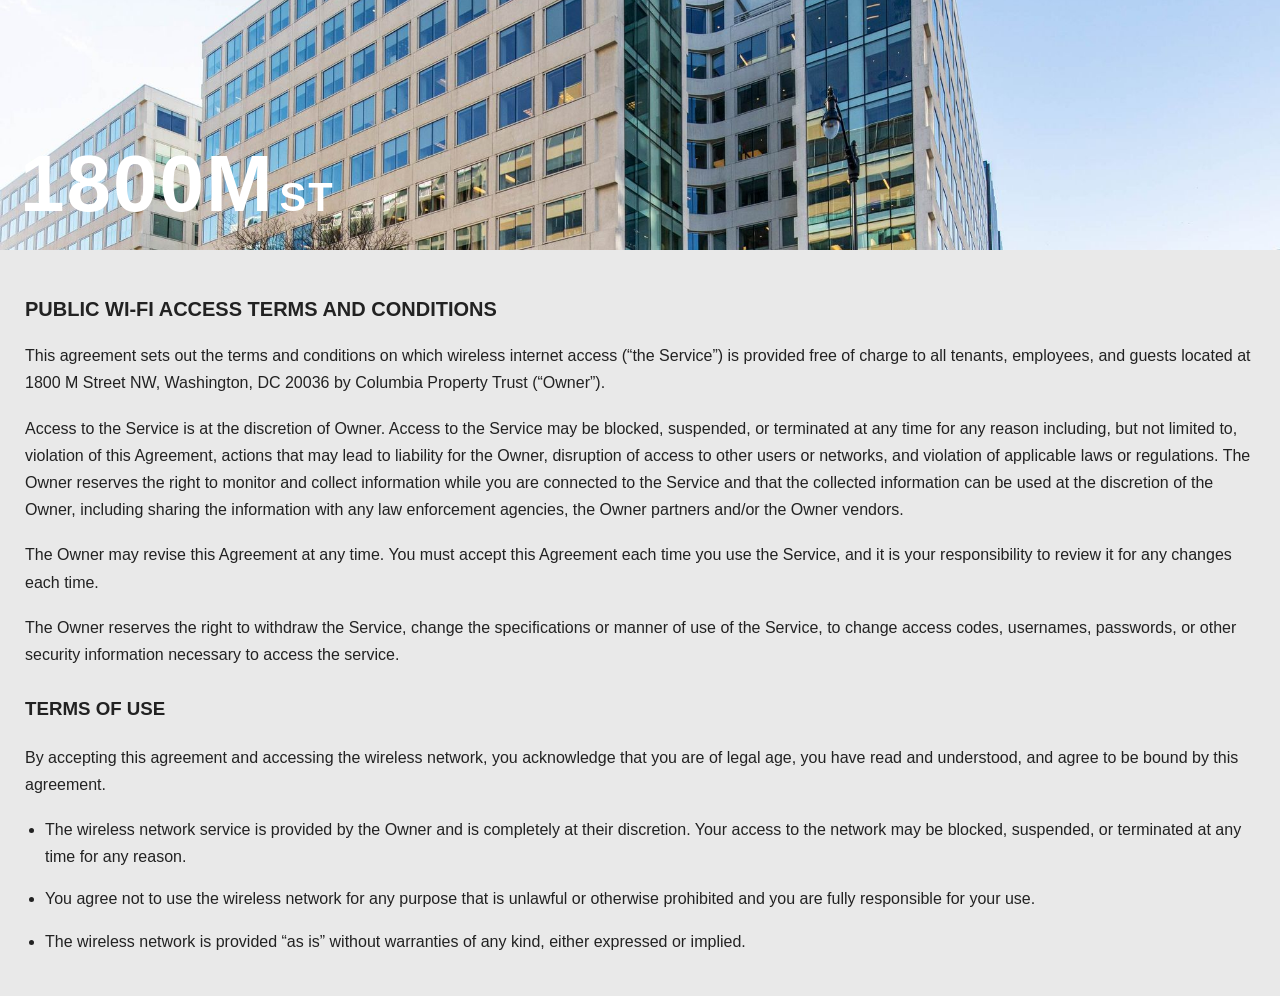
==== terms.html @ 48292cab "terms.html" ====
<!DOCTYPE html>
<html lang="en">
<head>
  <meta charset="UTF-8">
  <meta name="viewport" content="width=device-width, initial-scale=1.0">
  <title>Terms and Conditions</title>
  <link rel="stylesheet" href="terms.css">
</head>
<body>

  <div class="top-image">
    <img src="background.jpg" alt="1800M">
    <div class="title">1800M<span>ST</span></div>
  </div>

  <div class="content">

    <h2>PUBLIC WI-FI ACCESS TERMS AND CONDITIONS</h2>

    <p>
      This agreement sets out the terms and conditions on which wireless internet access (“the Service”) is provided free of charge to all tenants, employees, and guests located at 1800 M Street NW, Washington, DC 20036 by Columbia Property Trust (“Owner”).
    </p>

    <p>
      Access to the Service is at the discretion of Owner. Access to the Service may be blocked, suspended, or terminated at any time for any reason including, but not limited to, violation of this Agreement, actions that may lead to liability for the Owner, disruption of access to other users or networks, and violation of applicable laws or regulations. The Owner reserves the right to monitor and collect information while you are connected to the Service and that the collected information can be used at the discretion of the Owner, including sharing the information with any law enforcement agencies, the Owner partners and/or the Owner vendors.
    </p>

    <p>
      The Owner may revise this Agreement at any time. You must accept this Agreement each time you use the Service, and it is your responsibility to review it for any changes each time.
    </p>

    <p>
      The Owner reserves the right to withdraw the Service, change the specifications or manner of use of the Service, to change access codes, usernames, passwords, or other security information necessary to access the service.
    </p>

    <h3>TERMS OF USE</h3>

    <p>
      By accepting this agreement and accessing the wireless network, you acknowledge that you are of legal age, you have read and understood, and agree to be bound by this agreement.
    </p>

    <ul>
      <li>
        The wireless network service is provided by the Owner and is completely at their discretion. Your access to the network may be blocked, suspended, or terminated at any time for any reason.
      </li>

      <li>
        You agree not to use the wireless network for any purpose that is unlawful or otherwise prohibited and you are fully responsible for your use.
      </li>

      <li>
        The wireless network is provided “as is” without warranties of any kind, either expressed or implied.
      </li>
    </ul>

  </div>

</body>
</html>
---- terms.css ----
body {
  margin: 0;
  font-family: Arial, sans-serif;
}

/* IMAGE TOP */
.top-image {
  position: relative;
  width: 100%;
  height: 250px;
  overflow: hidden;
}

.top-image img {
  width: 100%;
  height: 100%;
  object-fit: cover;
}

/* BIG TEXT */
.title {
  position: absolute;
  bottom: 20px;
  left: 20px;
  font-size: 80px;
  font-weight: bold;
  color: white;
  letter-spacing: 2px;
}

.title span {
  font-size: 40px;
  margin-left: 5px;
}

/* CONTENT SECTION */
.content {
  background: #e9e9e9;
  padding: 25px;
  line-height: 1.7;
  color: #222;
}

h2 {
  font-size: 20px;
  font-weight: bold;
}

h3 {
  margin-top: 25px;
}

p {
  margin-bottom: 18px;
}

ul {
  padding-left: 20px;
}

li {
  margin-bottom: 15px;
}
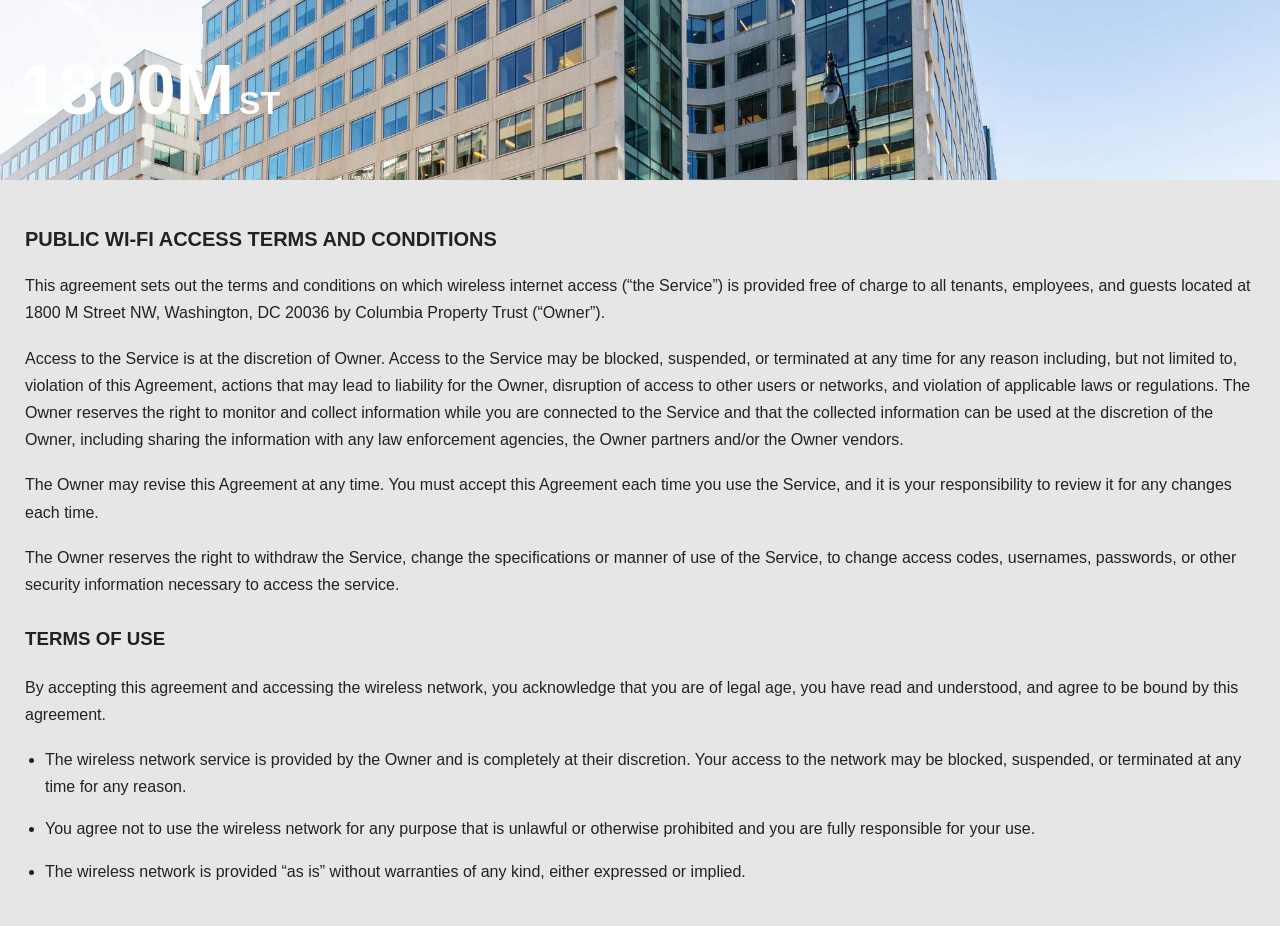
==== commit 74bc95ed: "terms.html" ====
--- a/terms.html
+++ b/terms.html
@@ -7,53 +7,51 @@
   <link rel="stylesheet" href="terms.css">
 </head>
 <body>
+  <div class="page">
+    <div class="top-image">
+      <img src="background.jpg" alt="1800M">
+      <div class="title">1800M<span>ST</span></div>
+    </div>
 
-  <div class="top-image">
-    <img src="background.jpg" alt="1800M">
-    <div class="title">1800M<span>ST</span></div>
+    <div class="content">
+      <h2>PUBLIC WI-FI ACCESS TERMS AND CONDITIONS</h2>
+
+      <p>
+        This agreement sets out the terms and conditions on which wireless internet access (“the Service”) is provided free of charge to all tenants, employees, and guests located at 1800 M Street NW, Washington, DC 20036 by Columbia Property Trust (“Owner”).
+      </p>
+
+      <p>
+        Access to the Service is at the discretion of Owner. Access to the Service may be blocked, suspended, or terminated at any time for any reason including, but not limited to, violation of this Agreement, actions that may lead to liability for the Owner, disruption of access to other users or networks, and violation of applicable laws or regulations. The Owner reserves the right to monitor and collect information while you are connected to the Service and that the collected information can be used at the discretion of the Owner, including sharing the information with any law enforcement agencies, the Owner partners and/or the Owner vendors.
+      </p>
+
+      <p>
+        The Owner may revise this Agreement at any time. You must accept this Agreement each time you use the Service, and it is your responsibility to review it for any changes each time.
+      </p>
+
+      <p>
+        The Owner reserves the right to withdraw the Service, change the specifications or manner of use of the Service, to change access codes, usernames, passwords, or other security information necessary to access the service.
+      </p>
+
+      <h3>TERMS OF USE</h3>
+
+      <p>
+        By accepting this agreement and accessing the wireless network, you acknowledge that you are of legal age, you have read and understood, and agree to be bound by this agreement.
+      </p>
+
+      <ul>
+        <li>
+          The wireless network service is provided by the Owner and is completely at their discretion. Your access to the network may be blocked, suspended, or terminated at any time for any reason.
+        </li>
+
+        <li>
+          You agree not to use the wireless network for any purpose that is unlawful or otherwise prohibited and you are fully responsible for your use.
+        </li>
+
+        <li>
+          The wireless network is provided “as is” without warranties of any kind, either expressed or implied.
+        </li>
+      </ul>
+    </div>
   </div>
-
-  <div class="content">
-
-    <h2>PUBLIC WI-FI ACCESS TERMS AND CONDITIONS</h2>
-
-    <p>
-      This agreement sets out the terms and conditions on which wireless internet access (“the Service”) is provided free of charge to all tenants, employees, and guests located at 1800 M Street NW, Washington, DC 20036 by Columbia Property Trust (“Owner”).
-    </p>
-
-    <p>
-      Access to the Service is at the discretion of Owner. Access to the Service may be blocked, suspended, or terminated at any time for any reason including, but not limited to, violation of this Agreement, actions that may lead to liability for the Owner, disruption of access to other users or networks, and violation of applicable laws or regulations. The Owner reserves the right to monitor and collect information while you are connected to the Service and that the collected information can be used at the discretion of the Owner, including sharing the information with any law enforcement agencies, the Owner partners and/or the Owner vendors.
-    </p>
-
-    <p>
-      The Owner may revise this Agreement at any time. You must accept this Agreement each time you use the Service, and it is your responsibility to review it for any changes each time.
-    </p>
-
-    <p>
-      The Owner reserves the right to withdraw the Service, change the specifications or manner of use of the Service, to change access codes, usernames, passwords, or other security information necessary to access the service.
-    </p>
-
-    <h3>TERMS OF USE</h3>
-
-    <p>
-      By accepting this agreement and accessing the wireless network, you acknowledge that you are of legal age, you have read and understood, and agree to be bound by this agreement.
-    </p>
-
-    <ul>
-      <li>
-        The wireless network service is provided by the Owner and is completely at their discretion. Your access to the network may be blocked, suspended, or terminated at any time for any reason.
-      </li>
-
-      <li>
-        You agree not to use the wireless network for any purpose that is unlawful or otherwise prohibited and you are fully responsible for your use.
-      </li>
-
-      <li>
-        The wireless network is provided “as is” without warranties of any kind, either expressed or implied.
-      </li>
-    </ul>
-
-  </div>
-
 </body>
 </html>
--- a/terms.css
+++ b/terms.css
@@ -3,11 +3,11 @@
   font-family: Arial, sans-serif;
 }
 
-/* IMAGE TOP */
+/* TOP IMAGE */
 .top-image {
   position: relative;
   width: 100%;
-  height: 250px;
+  height: 180px;
   overflow: hidden;
 }
 
@@ -17,25 +17,25 @@
   object-fit: cover;
 }
 
-/* BIG TEXT */
+/* TEXT ON IMAGE */
 .title {
   position: absolute;
-  bottom: 20px;
+  top: 50%;
   left: 20px;
-  font-size: 80px;
-  font-weight: bold;
+  transform: translateY(-50%);
+  font-size: 70px;
+  font-weight: 900;
   color: white;
-  letter-spacing: 2px;
 }
 
 .title span {
-  font-size: 40px;
+  font-size: 32px;
   margin-left: 5px;
 }
 
-/* CONTENT SECTION */
+/* CONTENT */
 .content {
-  background: #e9e9e9;
+  background: #e6e6e6;
   padding: 25px;
   line-height: 1.7;
   color: #222;
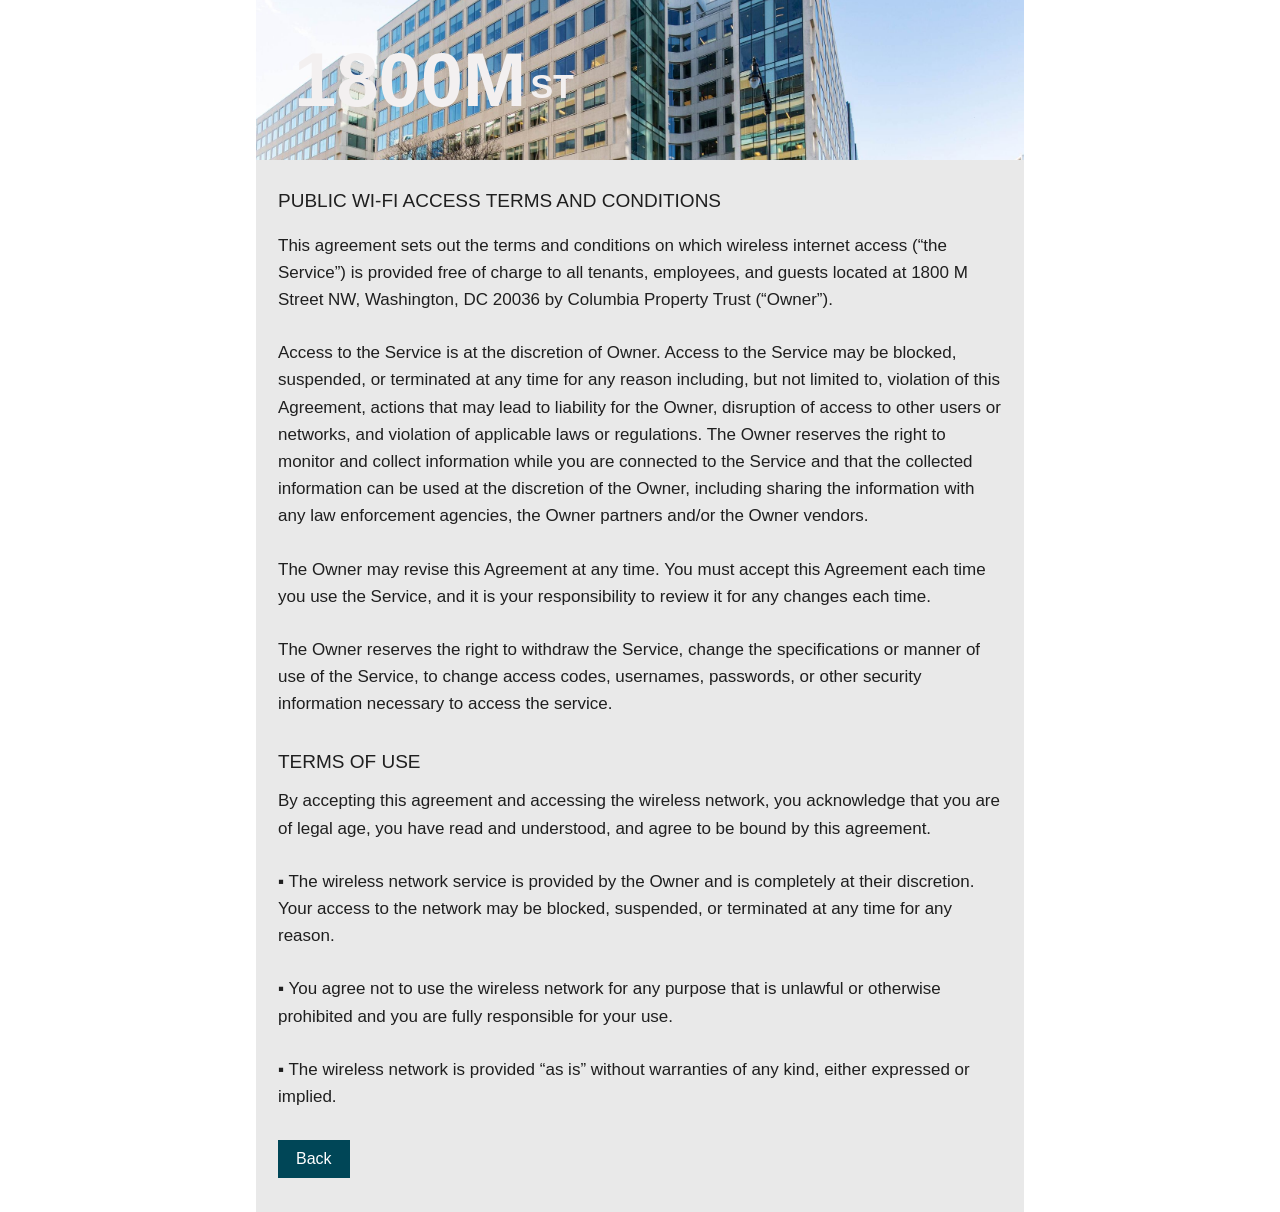
==== commit 830da52a: "terms.html" ====
--- a/terms.html
+++ b/terms.html
@@ -51,6 +51,8 @@
           The wireless network is provided “as is” without warranties of any kind, either expressed or implied.
         </li>
       </ul>
+
+      <a href="index.html" class="back-btn">Back</a>
     </div>
   </div>
 </body>
--- a/terms.css
+++ b/terms.css
@@ -1,13 +1,20 @@
 body {
   margin: 0;
   font-family: Arial, sans-serif;
+  background: #ffffff;
 }
 
-/* TOP IMAGE */
+.page {
+  width: 100%;
+  max-width: 768px;
+  margin: 0 auto;
+  background: #e9e9e9;
+}
+
 .top-image {
   position: relative;
   width: 100%;
-  height: 180px;
+  height: 160px;
   overflow: hidden;
 }
 
@@ -17,47 +24,100 @@
   object-fit: cover;
 }
 
-/* TEXT ON IMAGE */
 .title {
   position: absolute;
   top: 50%;
-  left: 20px;
+  left: 38px;
   transform: translateY(-50%);
-  font-size: 70px;
+  font-size: 76px;
   font-weight: 900;
-  color: white;
+  color: #f3f0f0;
+  line-height: 1;
 }
 
 .title span {
-  font-size: 32px;
-  margin-left: 5px;
+  font-size: 34px;
+  margin-left: 4px;
+  vertical-align: middle;
 }
 
-/* CONTENT */
 .content {
-  background: #e6e6e6;
-  padding: 25px;
-  line-height: 1.7;
-  color: #222;
+  background: #e9e9e9;
+  padding: 28px 22px 34px;
+  color: #1f1f1f;
 }
 
 h2 {
-  font-size: 20px;
-  font-weight: bold;
+  margin: 0 0 18px;
+  font-size: 19px;
+  font-weight: 500;
+  line-height: 1.35;
 }
 
 h3 {
-  margin-top: 25px;
+  margin: 34px 0 14px;
+  font-size: 19px;
+  font-weight: 500;
 }
 
 p {
-  margin-bottom: 18px;
+  margin: 0 0 26px;
+  font-size: 17px;
+  line-height: 1.6;
 }
 
 ul {
-  padding-left: 20px;
+  margin: 0 0 30px;
+  padding-left: 0;
+  list-style: none;
 }
 
 li {
-  margin-bottom: 15px;
+  margin: 0 0 26px;
+  font-size: 17px;
+  line-height: 1.6;
 }
+
+li::before {
+  content: "▪ ";
+}
+
+.back-btn {
+  display: inline-block;
+  padding: 10px 18px;
+  background: #004657;
+  color: #ffffff;
+  text-decoration: none;
+  font-size: 16px;
+}
+
+@media (max-width: 768px) {
+  .page {
+    max-width: 100%;
+  }
+
+  .top-image {
+    height: 165px;
+  }
+
+  .title {
+    left: 34px;
+    font-size: 72px;
+  }
+
+  .title span {
+    font-size: 32px;
+  }
+
+  .content {
+    padding: 24px 20px 30px;
+  }
+
+  h2, h3 {
+    font-size: 18px;
+  }
+
+  p, li {
+    font-size: 16px;
+  }
+}
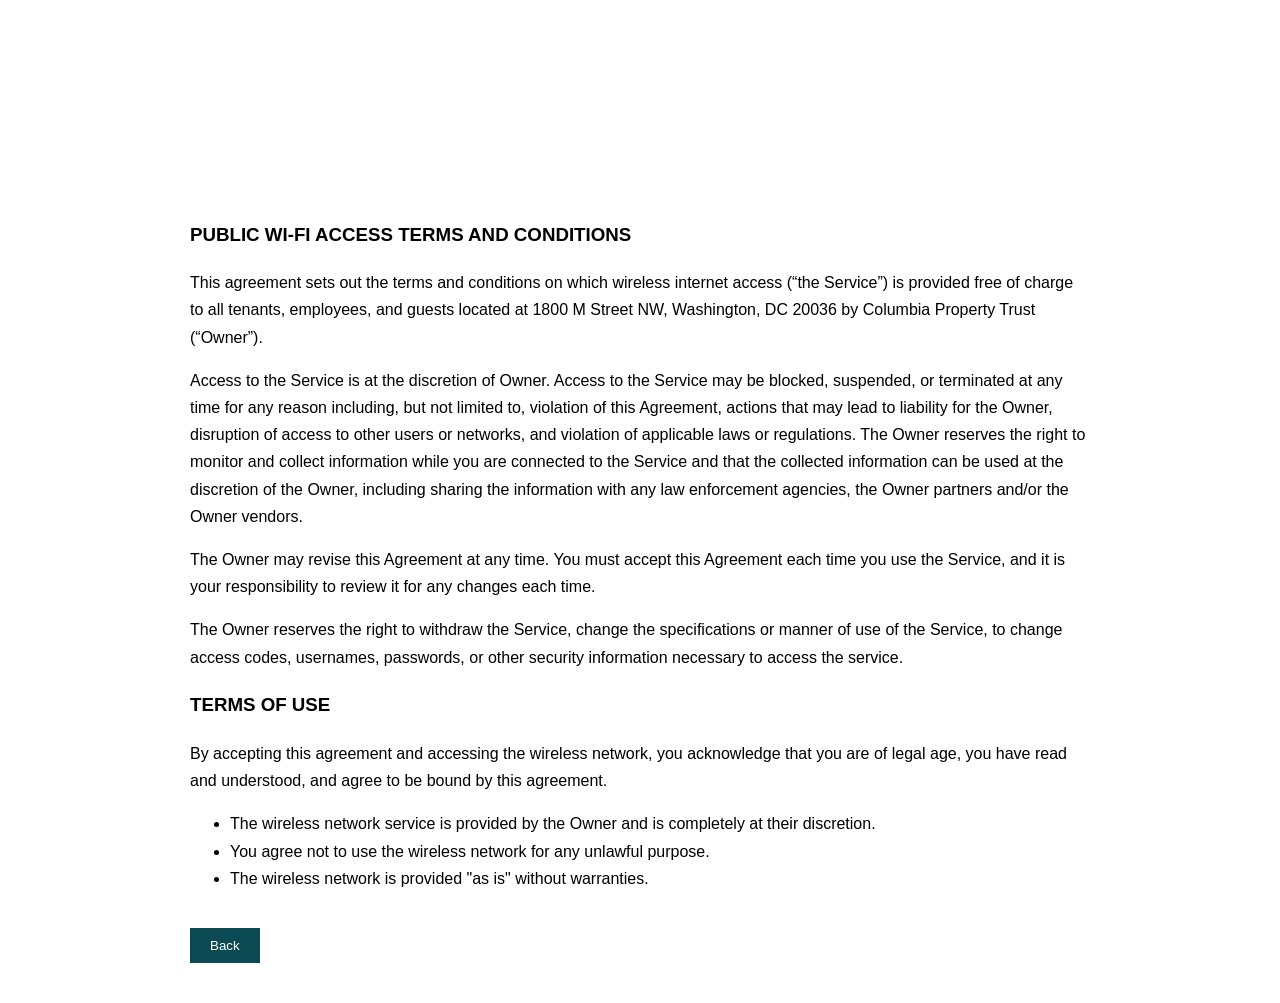
==== commit f586a695: "terms.html" ====
--- a/terms.html
+++ b/terms.html
@@ -1,59 +1,84 @@
 <!DOCTYPE html>
 <html lang="en">
 <head>
-  <meta charset="UTF-8">
-  <meta name="viewport" content="width=device-width, initial-scale=1.0">
-  <title>Terms and Conditions</title>
-  <link rel="stylesheet" href="terms.css">
+<meta charset="UTF-8">
+<meta name="viewport" content="width=device-width, initial-scale=1.0">
+<title>Terms</title>
+
+<style>
+body {
+    margin: 0;
+    font-family: Arial, sans-serif;
+    background: white;
+}
+
+.header {
+    background: url('bg.jpg') center/cover no-repeat;
+    height: 160px;
+    display: flex;
+    align-items: center;
+    justify-content: center;
+}
+
+.header h1 {
+    color: white;
+    font-size: 60px;
+}
+
+.header span {
+    font-size: 20px;
+}
+
+.content {
+    padding: 40px;
+    max-width: 900px;
+    margin: auto;
+    line-height: 1.7;
+    font-size: 16px;
+}
+
+button {
+    margin-top: 20px;
+    padding: 10px 20px;
+    background: #0b4a52;
+    color: white;
+    border: none;
+}
+</style>
+
 </head>
+
 <body>
-  <div class="page">
-    <div class="top-image">
-      <img src="background.jpg" alt="1800M">
-      <div class="title">1800M<span>ST</span></div>
-    </div>
 
-    <div class="content">
-      <h2>PUBLIC WI-FI ACCESS TERMS AND CONDITIONS</h2>
+<div class="header">
+    <h1>1800M <span>ST</span></h1>
+</div>
 
-      <p>
-        This agreement sets out the terms and conditions on which wireless internet access (“the Service”) is provided free of charge to all tenants, employees, and guests located at 1800 M Street NW, Washington, DC 20036 by Columbia Property Trust (“Owner”).
-      </p>
+<div class="content">
 
-      <p>
-        Access to the Service is at the discretion of Owner. Access to the Service may be blocked, suspended, or terminated at any time for any reason including, but not limited to, violation of this Agreement, actions that may lead to liability for the Owner, disruption of access to other users or networks, and violation of applicable laws or regulations. The Owner reserves the right to monitor and collect information while you are connected to the Service and that the collected information can be used at the discretion of the Owner, including sharing the information with any law enforcement agencies, the Owner partners and/or the Owner vendors.
-      </p>
+<h3>PUBLIC WI-FI ACCESS TERMS AND CONDITIONS</h3>
 
-      <p>
-        The Owner may revise this Agreement at any time. You must accept this Agreement each time you use the Service, and it is your responsibility to review it for any changes each time.
-      </p>
+<p>This agreement sets out the terms and conditions on which wireless internet access (“the Service”) is provided free of charge to all tenants, employees, and guests located at 1800 M Street NW, Washington, DC 20036 by Columbia Property Trust (“Owner”).</p>
 
-      <p>
-        The Owner reserves the right to withdraw the Service, change the specifications or manner of use of the Service, to change access codes, usernames, passwords, or other security information necessary to access the service.
-      </p>
+<p>Access to the Service is at the discretion of Owner. Access to the Service may be blocked, suspended, or terminated at any time for any reason including, but not limited to, violation of this Agreement, actions that may lead to liability for the Owner, disruption of access to other users or networks, and violation of applicable laws or regulations. The Owner reserves the right to monitor and collect information while you are connected to the Service and that the collected information can be used at the discretion of the Owner, including sharing the information with any law enforcement agencies, the Owner partners and/or the Owner vendors.</p>
 
-      <h3>TERMS OF USE</h3>
+<p>The Owner may revise this Agreement at any time. You must accept this Agreement each time you use the Service, and it is your responsibility to review it for any changes each time.</p>
 
-      <p>
-        By accepting this agreement and accessing the wireless network, you acknowledge that you are of legal age, you have read and understood, and agree to be bound by this agreement.
-      </p>
+<p>The Owner reserves the right to withdraw the Service, change the specifications or manner of use of the Service, to change access codes, usernames, passwords, or other security information necessary to access the service.</p>
 
-      <ul>
-        <li>
-          The wireless network service is provided by the Owner and is completely at their discretion. Your access to the network may be blocked, suspended, or terminated at any time for any reason.
-        </li>
+<h3>TERMS OF USE</h3>
 
-        <li>
-          You agree not to use the wireless network for any purpose that is unlawful or otherwise prohibited and you are fully responsible for your use.
-        </li>
+<p>By accepting this agreement and accessing the wireless network, you acknowledge that you are of legal age, you have read and understood, and agree to be bound by this agreement.</p>
 
-        <li>
-          The wireless network is provided “as is” without warranties of any kind, either expressed or implied.
-        </li>
-      </ul>
+<ul>
+<li>The wireless network service is provided by the Owner and is completely at their discretion.</li>
+<li>You agree not to use the wireless network for any unlawful purpose.</li>
+<li>The wireless network is provided "as is" without warranties.</li>
+</ul>
 
-      <a href="index.html" class="back-btn">Back</a>
-    </div>
-  </div>
+<button onclick="window.location.href='index.html'">Back</button>
+
+</div>
+
 </body>
 </html>
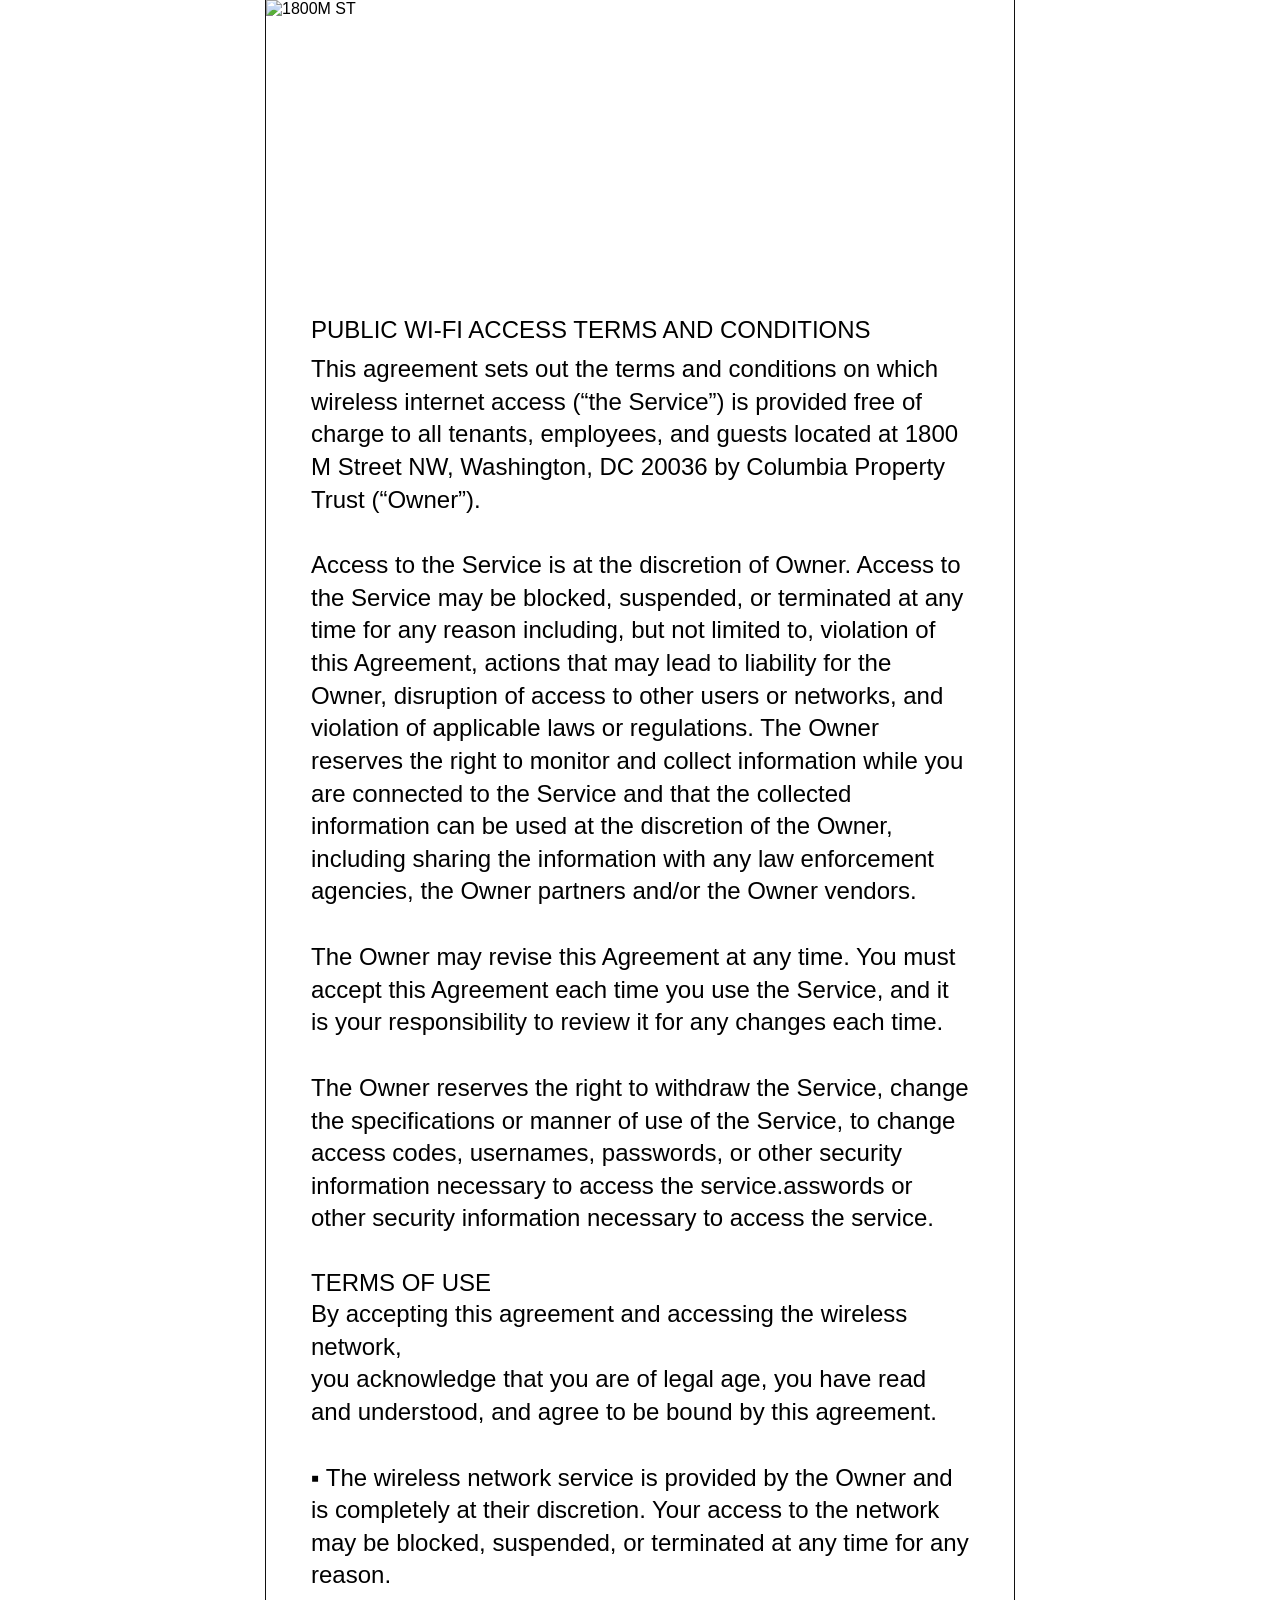
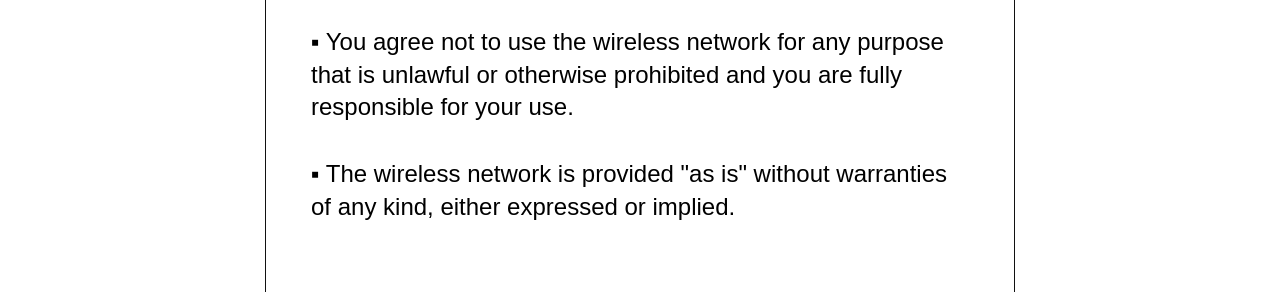
==== commit 25a2f02b: "Add files via upload" ====
--- a/terms.html
+++ b/terms.html
@@ -1,84 +1,118 @@
-<!DOCTYPE html>
+<!doctype html>
 <html lang="en">
 <head>
-<meta charset="UTF-8">
-<meta name="viewport" content="width=device-width, initial-scale=1.0">
-<title>Terms</title>
+  <meta charset="utf-8" />
+  <meta name="viewport" content="width=750, initial-scale=1.0" />
+  <title>1800M ST - Terms and Conditions</title>
+  <style>
+    html, body {
+      margin: 0;
+      padding: 0;
+      background: #ffffff;
+      font-family: Arial, Helvetica, sans-serif;
+      color: #000000;
+    }
 
-<style>
-body {
-    margin: 0;
-    font-family: Arial, sans-serif;
-    background: white;
-}
+    /* This keeps the page the same shape/width as your reference image. */
+    .page {
+      width: 750px;
+      min-height: 1875px;
+      margin: 0 auto;
+      background: #ffffff;
+      border-left: 1px solid #111;
+      border-right: 1px solid #111;
+      box-sizing: border-box;
+    }
 
-.header {
-    background: url('bg.jpg') center/cover no-repeat;
-    height: 160px;
-    display: flex;
-    align-items: center;
-    justify-content: center;
-}
+    .top-banner {
+      width: 750px;
+      height: 260px;
+      display: block;
+      object-fit: cover;
+    }
 
-.header h1 {
-    color: white;
-    font-size: 60px;
-}
+    .content {
+      padding: 55px 45px 35px 45px;
+      box-sizing: border-box;
+      font-size: 24px;
+      line-height: 1.36;
+      font-weight: 400;
+    }
 
-.header span {
-    font-size: 20px;
-}
+    h1, h2 {
+      margin: 0 0 8px 0;
+      padding: 0;
+      font-size: 24px;
+      line-height: 1.25;
+      font-weight: 400;
+    }
 
-.content {
-    padding: 40px;
-    max-width: 900px;
-    margin: auto;
-    line-height: 1.7;
-    font-size: 16px;
-}
+    p {
+      margin: 0 0 33px 0;
+    }
 
-button {
-    margin-top: 20px;
-    padding: 10px 20px;
-    background: #0b4a52;
-    color: white;
-    border: none;
-}
-</style>
+    .terms-title {
+      margin-top: 2px;
+      margin-bottom: 0;
+      font-size: 24px;
+      font-weight: 400;
+    }
 
+    .terms-intro {
+      margin-bottom: 33px;
+    }
+
+    .bullet {
+      margin: 0 0 34px 0;
+    }
+
+    .bullet::before {
+      content: "▪ ";
+    }
+
+    @media (max-width: 750px) {
+      .page {
+        width: 100vw;
+        min-height: 100vh;
+        border-left: none;
+        border-right: none;
+      }
+      .top-banner {
+        width: 100vw;
+        height: auto;
+      }
+      .content {
+        padding: 55px 45px 35px 45px;
+        font-size: 24px;
+        line-height: 1.36;
+      }
+    }
+  </style>
 </head>
+<body>
+  <main class="page">
+    <img class="top-banner" src="assets/1800m-header.png" alt="1800M ST" />
 
-<body>
+    <section class="content">
+      <h1>PUBLIC WI-FI ACCESS TERMS AND CONDITIONS</h1>
 
-<div class="header">
-    <h1>1800M <span>ST</span></h1>
-</div>
+      <p>This agreement sets out the terms and conditions on which wireless internet access (“the Service”) is provided free of charge to all tenants, employees, and guests located at 1800 M Street NW, Washington, DC 20036 by Columbia Property Trust (“Owner”).</p>
 
-<div class="content">
+      <p>Access to the Service is at the discretion of Owner. Access to the Service may be blocked, suspended, or terminated at any time for any reason including, but not limited to, violation of this Agreement, actions that may lead to liability for the Owner, disruption of access to other users or networks, and violation of applicable laws or regulations. The Owner reserves the right to monitor and collect information while you are connected to the Service and that the collected information can be used at the discretion of the Owner, including sharing the information with any law enforcement agencies, the Owner partners and/or the Owner vendors.</p>
 
-<h3>PUBLIC WI-FI ACCESS TERMS AND CONDITIONS</h3>
+      <p>The Owner may revise this Agreement at any time. You must accept this Agreement each time you use the Service, and it is your responsibility to review it for any changes each time.</p>
 
-<p>This agreement sets out the terms and conditions on which wireless internet access (“the Service”) is provided free of charge to all tenants, employees, and guests located at 1800 M Street NW, Washington, DC 20036 by Columbia Property Trust (“Owner”).</p>
+      <p>The Owner reserves the right to withdraw the Service, change the specifications or manner of use of the Service, to change access codes, usernames, passwords, or other security information necessary to access the service.asswords or other security information necessary to access the service.</p>
 
-<p>Access to the Service is at the discretion of Owner. Access to the Service may be blocked, suspended, or terminated at any time for any reason including, but not limited to, violation of this Agreement, actions that may lead to liability for the Owner, disruption of access to other users or networks, and violation of applicable laws or regulations. The Owner reserves the right to monitor and collect information while you are connected to the Service and that the collected information can be used at the discretion of the Owner, including sharing the information with any law enforcement agencies, the Owner partners and/or the Owner vendors.</p>
+      <h2 class="terms-title">TERMS OF USE</h2>
+      <p class="terms-intro">By accepting this agreement and accessing the wireless network,<br>you acknowledge that you are of legal age, you have read and understood, and agree to be bound by this agreement.</p>
 
-<p>The Owner may revise this Agreement at any time. You must accept this Agreement each time you use the Service, and it is your responsibility to review it for any changes each time.</p>
+      <p class="bullet">The wireless network service is provided by the Owner and is completely at their discretion. Your access to the network may be blocked, suspended, or terminated at any time for any reason.</p>
 
-<p>The Owner reserves the right to withdraw the Service, change the specifications or manner of use of the Service, to change access codes, usernames, passwords, or other security information necessary to access the service.</p>
+      <p class="bullet">You agree not to use the wireless network for any purpose that is unlawful or otherwise prohibited and you are fully responsible for your use.</p>
 
-<h3>TERMS OF USE</h3>
-
-<p>By accepting this agreement and accessing the wireless network, you acknowledge that you are of legal age, you have read and understood, and agree to be bound by this agreement.</p>
-
-<ul>
-<li>The wireless network service is provided by the Owner and is completely at their discretion.</li>
-<li>You agree not to use the wireless network for any unlawful purpose.</li>
-<li>The wireless network is provided "as is" without warranties.</li>
-</ul>
-
-<button onclick="window.location.href='index.html'">Back</button>
-
-</div>
-
+      <p class="bullet">The wireless network is provided "as is" without warranties of any kind, either expressed or implied.</p>
+    </section>
+  </main>
 </body>
 </html>
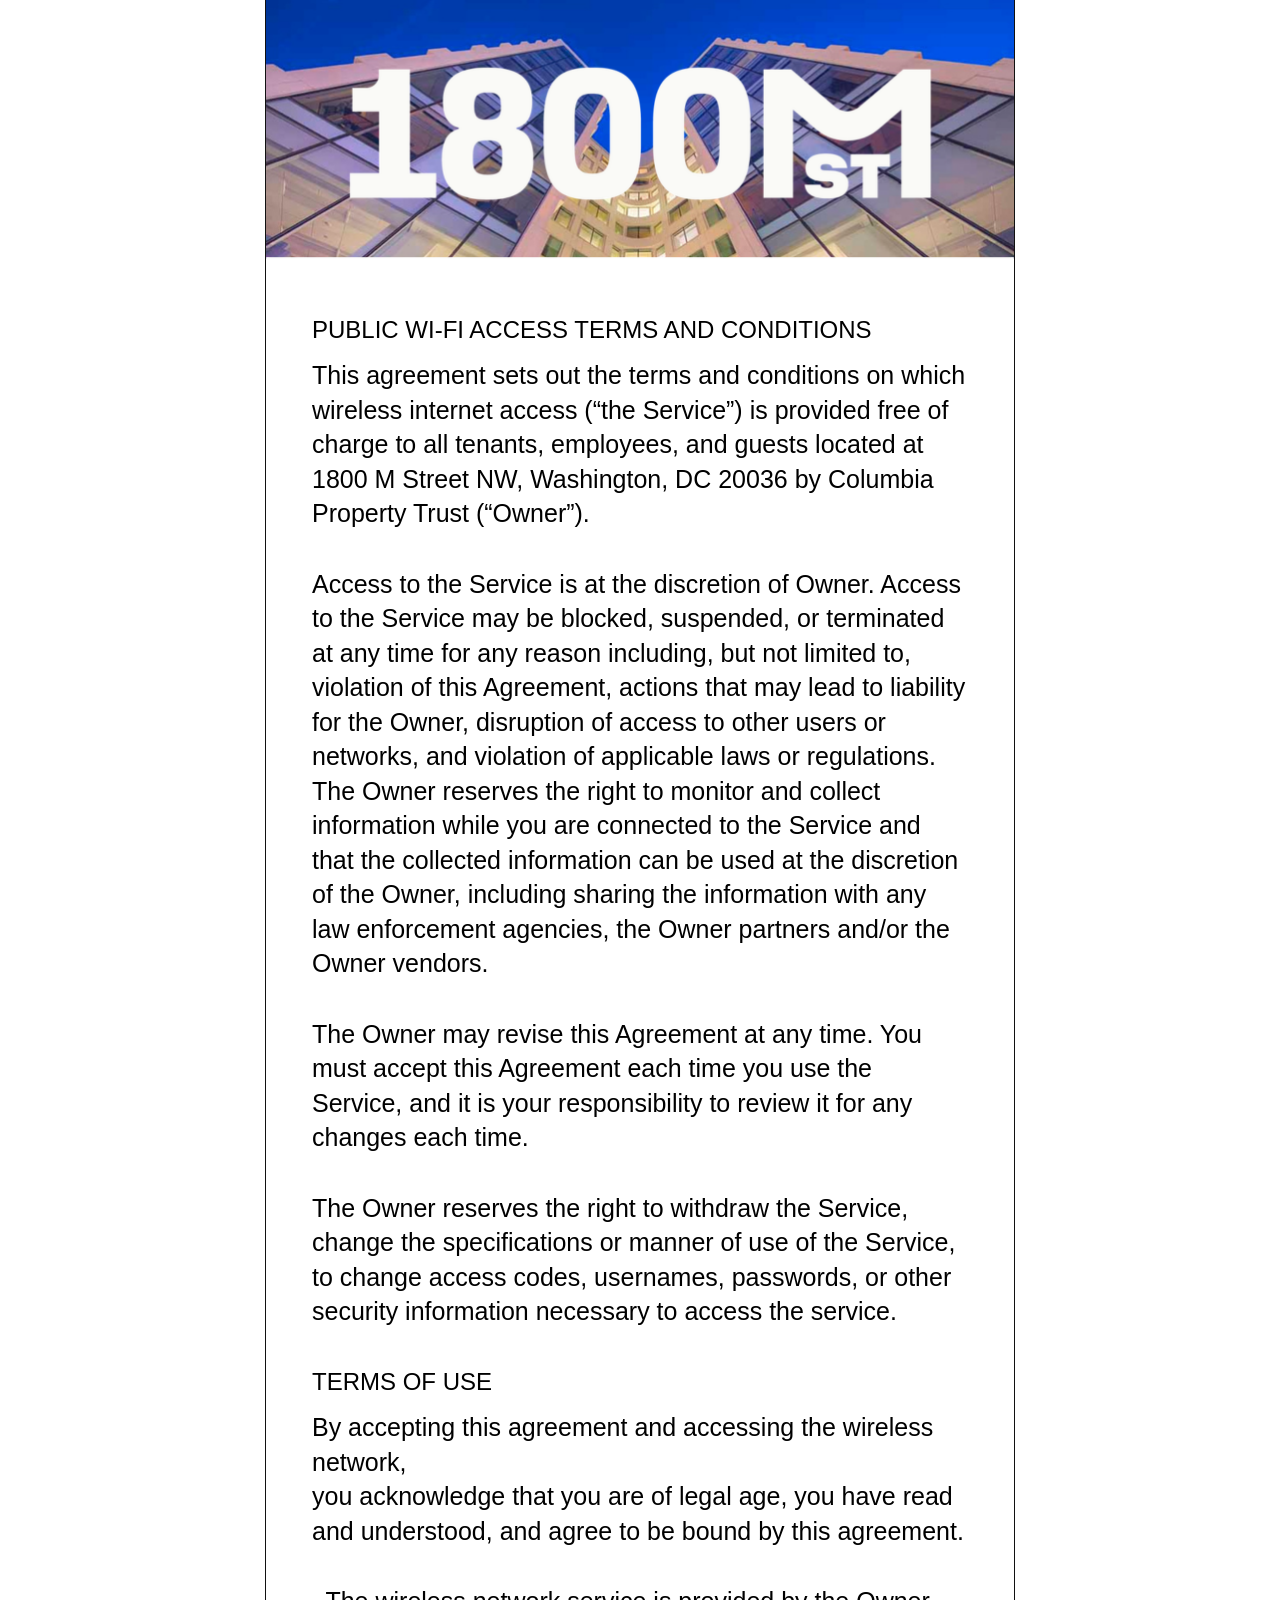
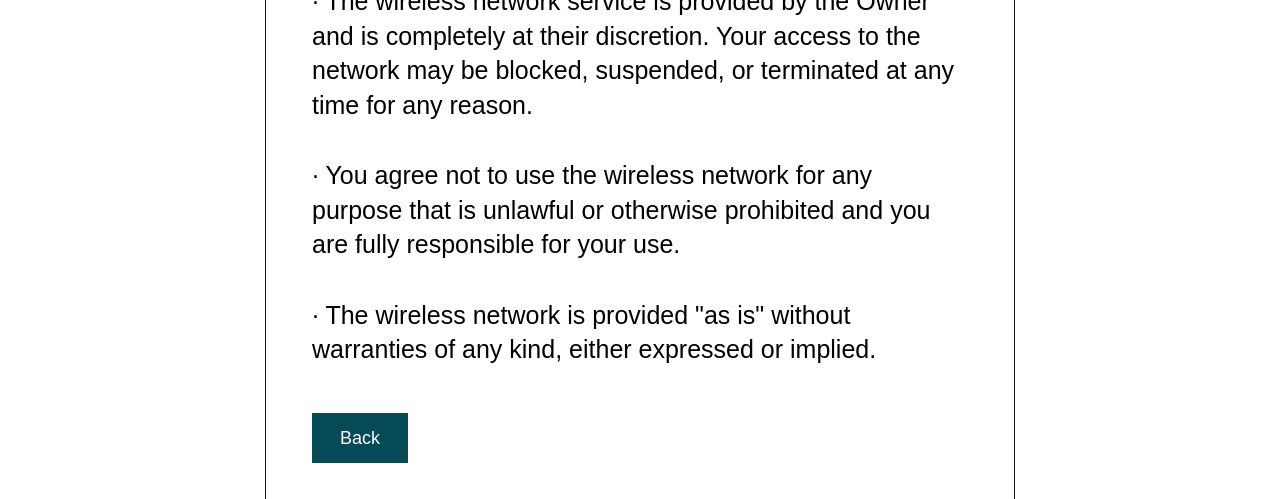
==== commit c8824bf4: "Add files via upload" ====
--- a/terms.html
+++ b/terms.html
@@ -1,117 +1,45 @@
-<!doctype html>
+<!DOCTYPE html>
 <html lang="en">
 <head>
-  <meta charset="utf-8" />
-  <meta name="viewport" content="width=750, initial-scale=1.0" />
-  <title>1800M ST - Terms and Conditions</title>
+  <meta charset="UTF-8" />
+  <meta name="viewport" content="width=device-width, initial-scale=1.0" />
+  <title>Terms and Conditions</title>
   <style>
-    html, body {
-      margin: 0;
-      padding: 0;
-      background: #ffffff;
-      font-family: Arial, Helvetica, sans-serif;
-      color: #000000;
-    }
-
-    /* This keeps the page the same shape/width as your reference image. */
-    .page {
-      width: 750px;
-      min-height: 1875px;
-      margin: 0 auto;
-      background: #ffffff;
-      border-left: 1px solid #111;
-      border-right: 1px solid #111;
-      box-sizing: border-box;
-    }
-
-    .top-banner {
-      width: 750px;
-      height: 260px;
-      display: block;
-      object-fit: cover;
-    }
-
-    .content {
-      padding: 55px 45px 35px 45px;
-      box-sizing: border-box;
-      font-size: 24px;
-      line-height: 1.36;
-      font-weight: 400;
-    }
-
-    h1, h2 {
-      margin: 0 0 8px 0;
-      padding: 0;
-      font-size: 24px;
-      line-height: 1.25;
-      font-weight: 400;
-    }
-
-    p {
-      margin: 0 0 33px 0;
-    }
-
-    .terms-title {
-      margin-top: 2px;
-      margin-bottom: 0;
-      font-size: 24px;
-      font-weight: 400;
-    }
-
-    .terms-intro {
-      margin-bottom: 33px;
-    }
-
-    .bullet {
-      margin: 0 0 34px 0;
-    }
-
-    .bullet::before {
-      content: "▪ ";
-    }
-
-    @media (max-width: 750px) {
-      .page {
-        width: 100vw;
-        min-height: 100vh;
-        border-left: none;
-        border-right: none;
-      }
-      .top-banner {
-        width: 100vw;
-        height: auto;
-      }
-      .content {
-        padding: 55px 45px 35px 45px;
-        font-size: 24px;
-        line-height: 1.36;
-      }
+    * { box-sizing: border-box; }
+    html, body { margin: 0; font-family: Arial, Helvetica, sans-serif; background: #fff; }
+    body { display: flex; justify-content: center; }
+    .page { width: 750px; min-height: 1334px; border-left: 1px solid #111; border-right: 1px solid #111; background: #fff; }
+    .header { width: 100%; display: block; }
+    .content { padding: 54px 46px 36px; font-size: 25px; line-height: 1.38; color: #000; }
+    h1, h2 { font-size: 24px; margin: 0 0 12px; font-weight: 400; }
+    p { margin: 0 0 36px; }
+    .bullet { margin-bottom: 36px; }
+    .back { display: inline-block; margin-top: 10px; padding: 13px 28px; background: #064a56; color: #fff; text-decoration: none; font-size: 18px; }
+    @media (max-width: 760px) {
+      body { display: block; }
+      .page { width: 100vw; min-height: 100vh; border-left: 0; border-right: 0; }
+      .content { padding: 7.2vw 6.1vw 4.8vw; font-size: 3.33vw; }
+      h1, h2 { font-size: 3.2vw; margin-bottom: 1.6vw; }
+      p, .bullet { margin-bottom: 4.8vw; }
+      .back { font-size: 2.4vw; padding: 1.7vw 3.7vw; }
     }
   </style>
 </head>
 <body>
   <main class="page">
-    <img class="top-banner" src="assets/1800m-header.png" alt="1800M ST" />
-
+    <img class="header" src="assets/1800m-header.png" alt="1800M ST" />
     <section class="content">
       <h1>PUBLIC WI-FI ACCESS TERMS AND CONDITIONS</h1>
-
       <p>This agreement sets out the terms and conditions on which wireless internet access (“the Service”) is provided free of charge to all tenants, employees, and guests located at 1800 M Street NW, Washington, DC 20036 by Columbia Property Trust (“Owner”).</p>
-
       <p>Access to the Service is at the discretion of Owner. Access to the Service may be blocked, suspended, or terminated at any time for any reason including, but not limited to, violation of this Agreement, actions that may lead to liability for the Owner, disruption of access to other users or networks, and violation of applicable laws or regulations. The Owner reserves the right to monitor and collect information while you are connected to the Service and that the collected information can be used at the discretion of the Owner, including sharing the information with any law enforcement agencies, the Owner partners and/or the Owner vendors.</p>
-
       <p>The Owner may revise this Agreement at any time. You must accept this Agreement each time you use the Service, and it is your responsibility to review it for any changes each time.</p>
-
-      <p>The Owner reserves the right to withdraw the Service, change the specifications or manner of use of the Service, to change access codes, usernames, passwords, or other security information necessary to access the service.asswords or other security information necessary to access the service.</p>
-
-      <h2 class="terms-title">TERMS OF USE</h2>
-      <p class="terms-intro">By accepting this agreement and accessing the wireless network,<br>you acknowledge that you are of legal age, you have read and understood, and agree to be bound by this agreement.</p>
-
-      <p class="bullet">The wireless network service is provided by the Owner and is completely at their discretion. Your access to the network may be blocked, suspended, or terminated at any time for any reason.</p>
-
-      <p class="bullet">You agree not to use the wireless network for any purpose that is unlawful or otherwise prohibited and you are fully responsible for your use.</p>
-
-      <p class="bullet">The wireless network is provided "as is" without warranties of any kind, either expressed or implied.</p>
+      <p>The Owner reserves the right to withdraw the Service, change the specifications or manner of use of the Service, to change access codes, usernames, passwords, or other security information necessary to access the service.</p>
+      <h2>TERMS OF USE</h2>
+      <p>By accepting this agreement and accessing the wireless network,<br>you acknowledge that you are of legal age, you have read and understood, and agree to be bound by this agreement.</p>
+      <p class="bullet">· The wireless network service is provided by the Owner and is completely at their discretion. Your access to the network may be blocked, suspended, or terminated at any time for any reason.</p>
+      <p class="bullet">· You agree not to use the wireless network for any purpose that is unlawful or otherwise prohibited and you are fully responsible for your use.</p>
+      <p class="bullet">· The wireless network is provided "as is" without warranties of any kind, either expressed or implied.</p>
+      <a class="back" href="index.html">Back</a>
     </section>
   </main>
 </body>
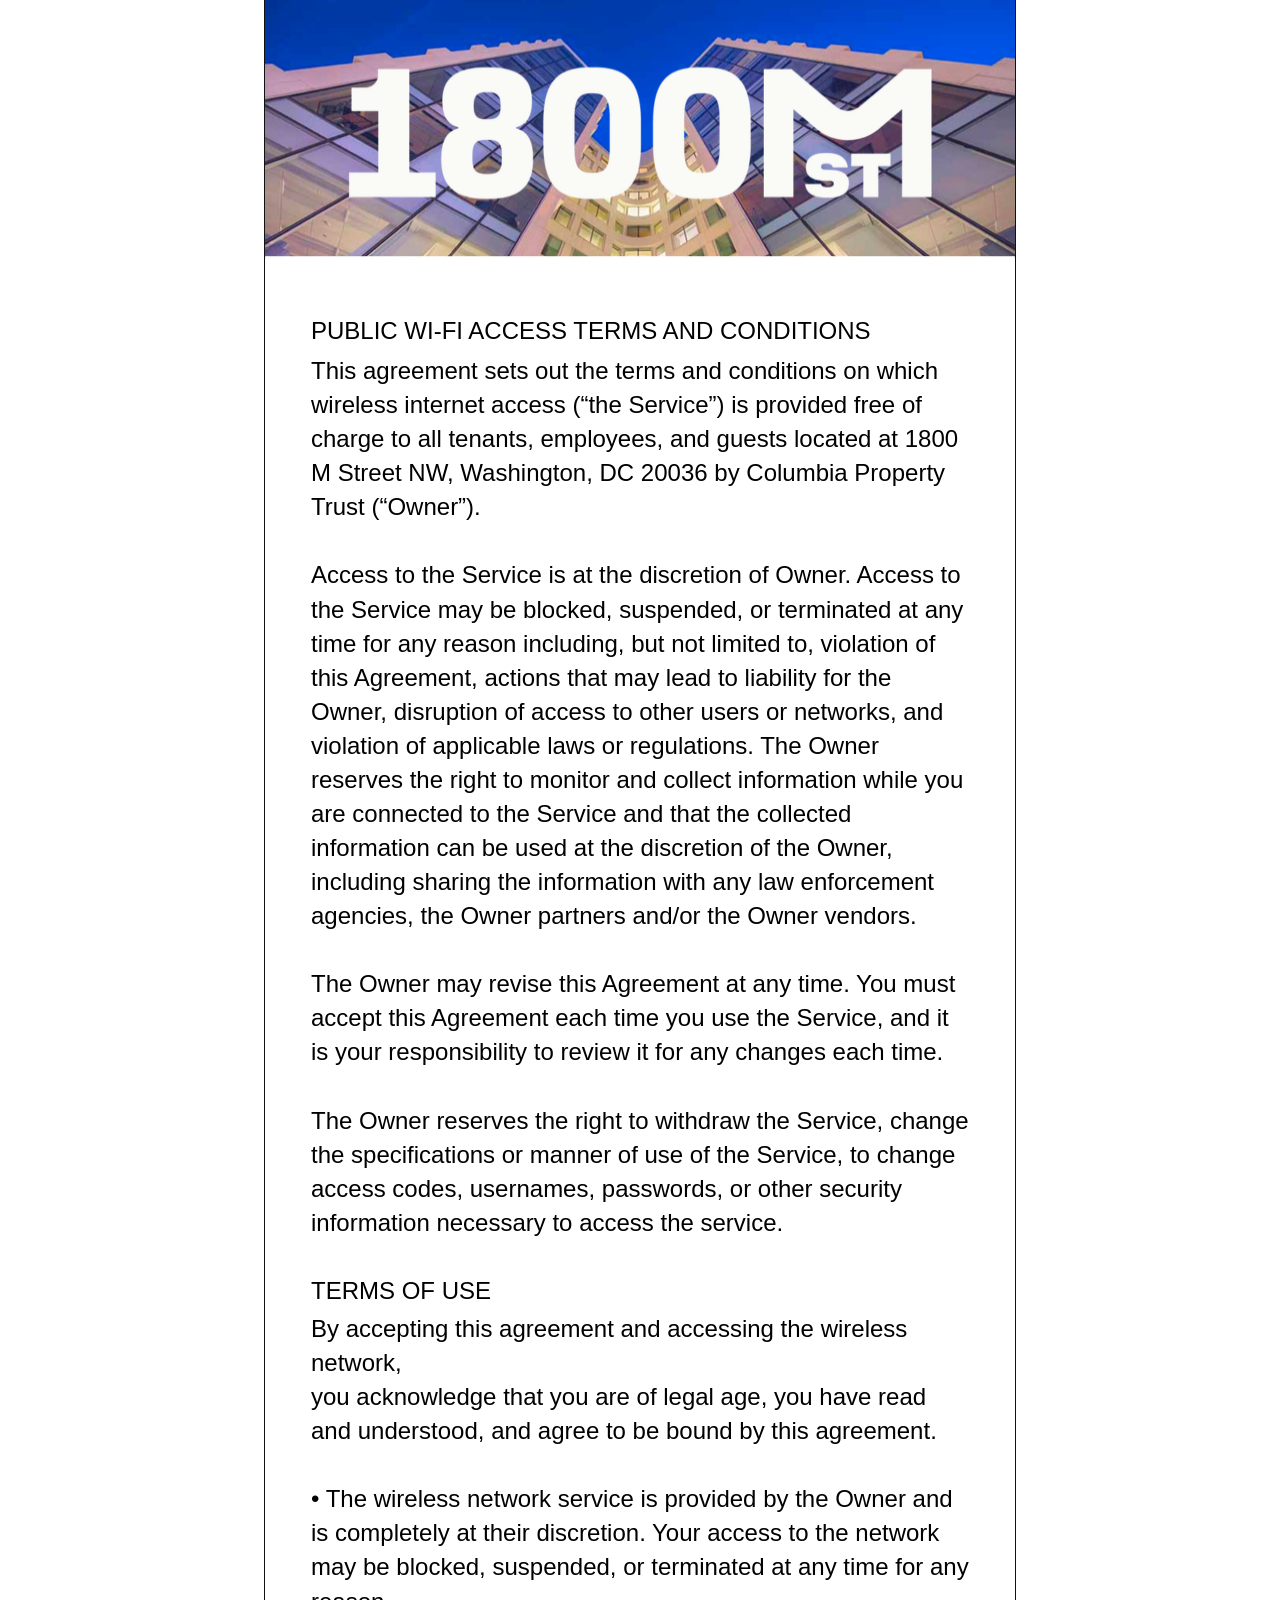
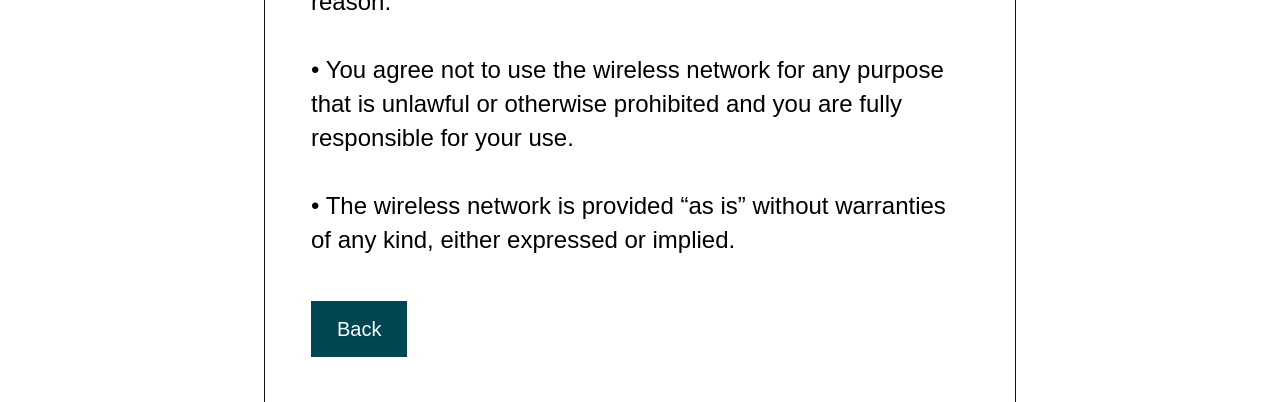
==== commit d61053c6: "Add files via upload" ====
--- a/terms.html
+++ b/terms.html
@@ -1,46 +1,53 @@
-<!DOCTYPE html>
+<!doctype html>
 <html lang="en">
 <head>
-  <meta charset="UTF-8" />
-  <meta name="viewport" content="width=device-width, initial-scale=1.0" />
+  <meta charset="utf-8" />
+  <meta name="viewport" content="width=device-width, initial-scale=1" />
   <title>Terms and Conditions</title>
   <style>
-    * { box-sizing: border-box; }
-    html, body { margin: 0; font-family: Arial, Helvetica, sans-serif; background: #fff; }
-    body { display: flex; justify-content: center; }
-    .page { width: 750px; min-height: 1334px; border-left: 1px solid #111; border-right: 1px solid #111; background: #fff; }
-    .header { width: 100%; display: block; }
-    .content { padding: 54px 46px 36px; font-size: 25px; line-height: 1.38; color: #000; }
-    h1, h2 { font-size: 24px; margin: 0 0 12px; font-weight: 400; }
-    p { margin: 0 0 36px; }
-    .bullet { margin-bottom: 36px; }
-    .back { display: inline-block; margin-top: 10px; padding: 13px 28px; background: #064a56; color: #fff; text-decoration: none; font-size: 18px; }
-    @media (max-width: 760px) {
-      body { display: block; }
-      .page { width: 100vw; min-height: 100vh; border-left: 0; border-right: 0; }
-      .content { padding: 7.2vw 6.1vw 4.8vw; font-size: 3.33vw; }
-      h1, h2 { font-size: 3.2vw; margin-bottom: 1.6vw; }
-      p, .bullet { margin-bottom: 4.8vw; }
-      .back { font-size: 2.4vw; padding: 1.7vw 3.7vw; }
+    html, body { margin:0; min-height:100%; background:#fff; font-family: Arial, Helvetica, sans-serif; color:#000; }
+    .page { width:750px; margin:0 auto; background:#fff; border-left:1px solid #111; border-right:1px solid #111; min-height:1334px; }
+    .header { width:750px; height:258px; background:url('assets/1800m-header.png') top center / 750px 258px no-repeat; }
+    .content { padding:56px 46px 45px 46px; font-size:24px; line-height:1.42; }
+    .title { font-weight:400; margin:0 0 6px 0; font-size:24px; }
+    p { margin:0 0 34px 0; }
+    .terms-title { font-weight:400; font-size:24px; margin:0 0 4px 0; }
+    .bullet { margin-bottom:34px; }
+    .back { display:inline-block; margin-top:10px; padding:14px 26px; background:#004653; color:#fff; text-decoration:none; font-size:20px; }
+    @media (max-width:750px) {
+      .page { width:100vw; min-height:177.8667vw; }
+      .header { width:100vw; height:34.4vw; background-size:100vw 34.4vw; }
+      .content { padding:7.47vw 6.13vw 6vw 6.13vw; font-size:3.2vw; }
+      .title, .terms-title { font-size:3.2vw; }
+      p, .bullet { margin-bottom:4.53vw; }
+      .back { font-size:2.67vw; padding:1.87vw 3.47vw; }
     }
   </style>
 </head>
 <body>
-  <main class="page">
-    <img class="header" src="assets/1800m-header.png" alt="1800M ST" />
-    <section class="content">
-      <h1>PUBLIC WI-FI ACCESS TERMS AND CONDITIONS</h1>
+  <div class="page">
+    <div class="header"></div>
+    <div class="content">
+      <h1 class="title">PUBLIC WI-FI ACCESS TERMS AND CONDITIONS</h1>
       <p>This agreement sets out the terms and conditions on which wireless internet access (“the Service”) is provided free of charge to all tenants, employees, and guests located at 1800 M Street NW, Washington, DC 20036 by Columbia Property Trust (“Owner”).</p>
+
       <p>Access to the Service is at the discretion of Owner. Access to the Service may be blocked, suspended, or terminated at any time for any reason including, but not limited to, violation of this Agreement, actions that may lead to liability for the Owner, disruption of access to other users or networks, and violation of applicable laws or regulations. The Owner reserves the right to monitor and collect information while you are connected to the Service and that the collected information can be used at the discretion of the Owner, including sharing the information with any law enforcement agencies, the Owner partners and/or the Owner vendors.</p>
+
       <p>The Owner may revise this Agreement at any time. You must accept this Agreement each time you use the Service, and it is your responsibility to review it for any changes each time.</p>
+
       <p>The Owner reserves the right to withdraw the Service, change the specifications or manner of use of the Service, to change access codes, usernames, passwords, or other security information necessary to access the service.</p>
-      <h2>TERMS OF USE</h2>
+
+      <h2 class="terms-title">TERMS OF USE</h2>
       <p>By accepting this agreement and accessing the wireless network,<br>you acknowledge that you are of legal age, you have read and understood, and agree to be bound by this agreement.</p>
-      <p class="bullet">· The wireless network service is provided by the Owner and is completely at their discretion. Your access to the network may be blocked, suspended, or terminated at any time for any reason.</p>
-      <p class="bullet">· You agree not to use the wireless network for any purpose that is unlawful or otherwise prohibited and you are fully responsible for your use.</p>
-      <p class="bullet">· The wireless network is provided "as is" without warranties of any kind, either expressed or implied.</p>
+
+      <p class="bullet">• The wireless network service is provided by the Owner and is completely at their discretion. Your access to the network may be blocked, suspended, or terminated at any time for any reason.</p>
+
+      <p class="bullet">• You agree not to use the wireless network for any purpose that is unlawful or otherwise prohibited and you are fully responsible for your use.</p>
+
+      <p class="bullet">• The wireless network is provided “as is” without warranties of any kind, either expressed or implied.</p>
+
       <a class="back" href="index.html">Back</a>
-    </section>
-  </main>
+    </div>
+  </div>
 </body>
 </html>
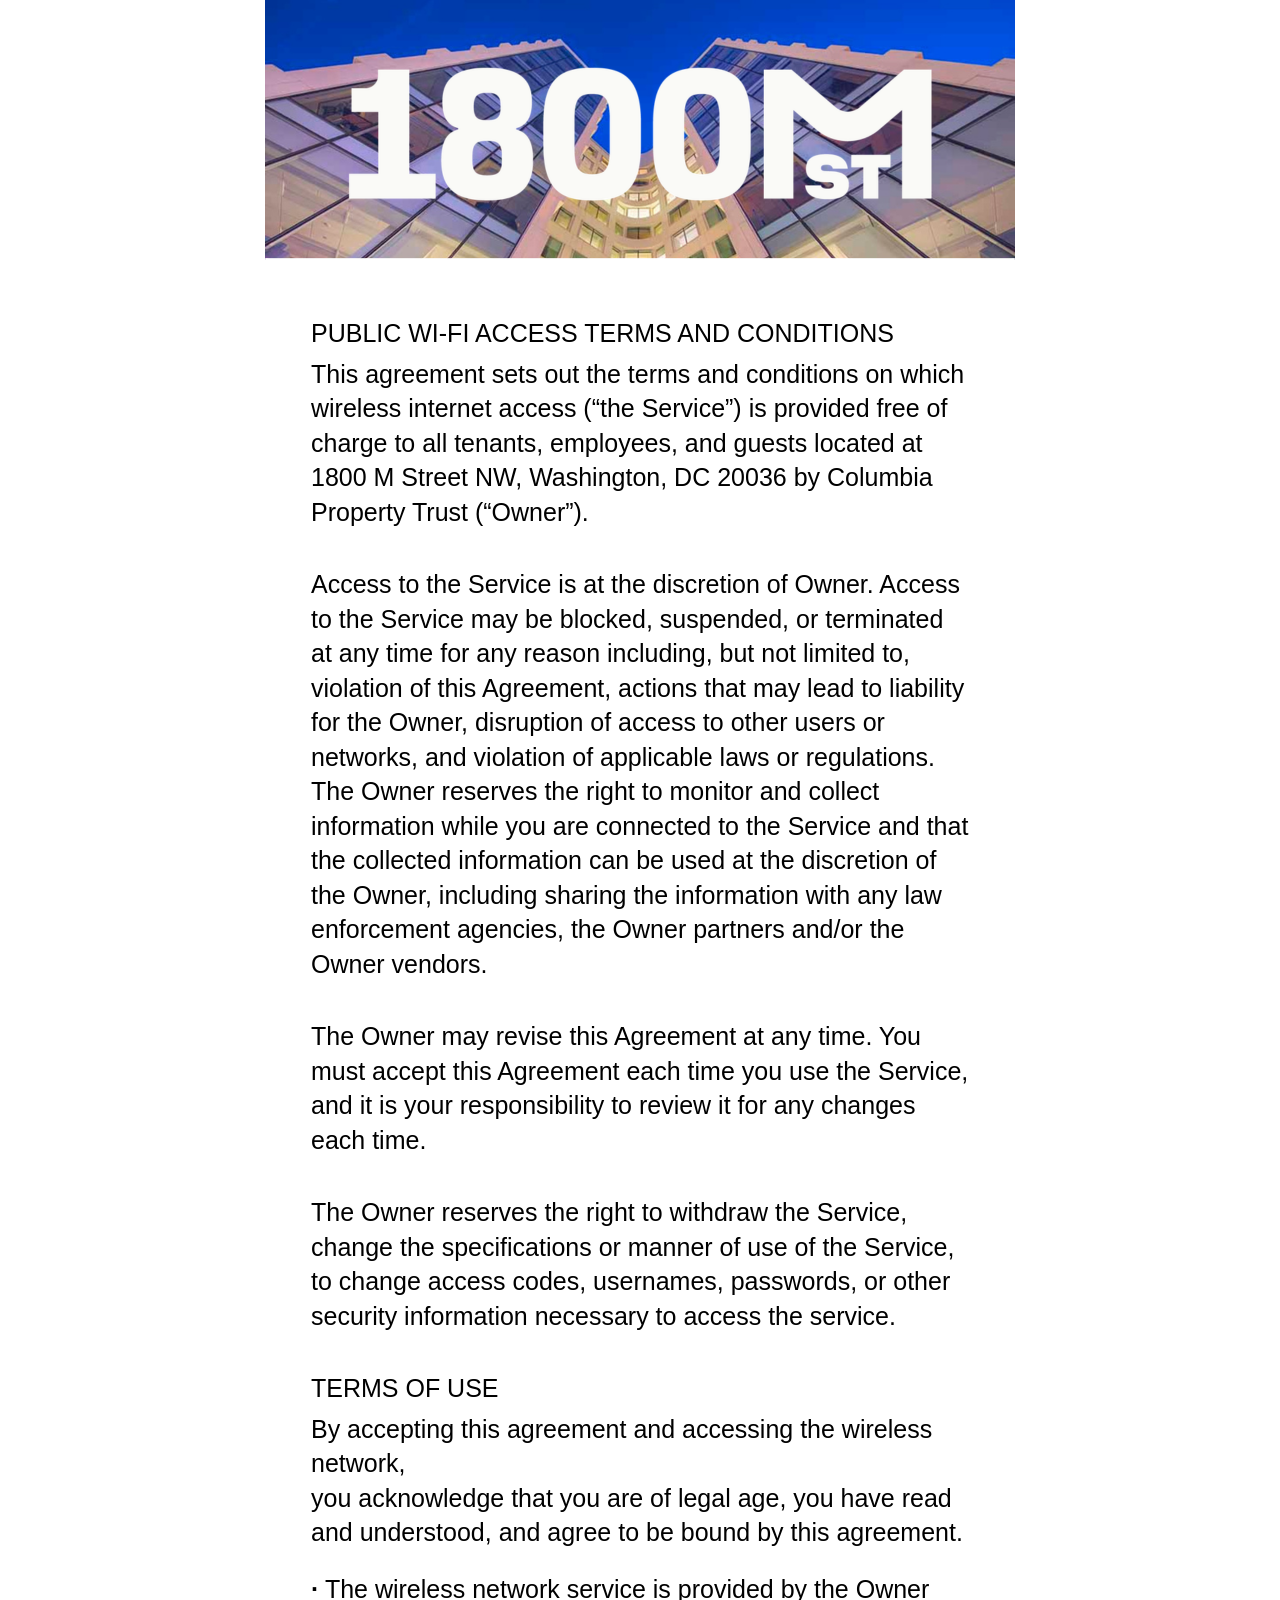
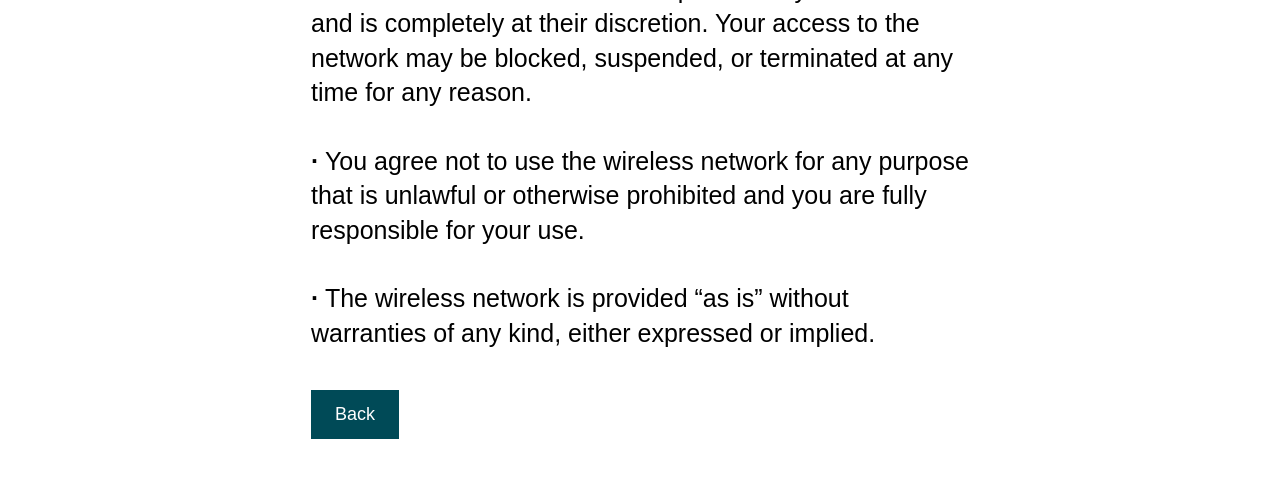
==== commit ffbd993e: "Add files via upload" ====
--- a/terms.html
+++ b/terms.html
@@ -1,53 +1,38 @@
-<!doctype html>
+<!DOCTYPE html>
 <html lang="en">
 <head>
-  <meta charset="utf-8" />
-  <meta name="viewport" content="width=device-width, initial-scale=1" />
-  <title>Terms and Conditions</title>
-  <style>
-    html, body { margin:0; min-height:100%; background:#fff; font-family: Arial, Helvetica, sans-serif; color:#000; }
-    .page { width:750px; margin:0 auto; background:#fff; border-left:1px solid #111; border-right:1px solid #111; min-height:1334px; }
-    .header { width:750px; height:258px; background:url('assets/1800m-header.png') top center / 750px 258px no-repeat; }
-    .content { padding:56px 46px 45px 46px; font-size:24px; line-height:1.42; }
-    .title { font-weight:400; margin:0 0 6px 0; font-size:24px; }
-    p { margin:0 0 34px 0; }
-    .terms-title { font-weight:400; font-size:24px; margin:0 0 4px 0; }
-    .bullet { margin-bottom:34px; }
-    .back { display:inline-block; margin-top:10px; padding:14px 26px; background:#004653; color:#fff; text-decoration:none; font-size:20px; }
-    @media (max-width:750px) {
-      .page { width:100vw; min-height:177.8667vw; }
-      .header { width:100vw; height:34.4vw; background-size:100vw 34.4vw; }
-      .content { padding:7.47vw 6.13vw 6vw 6.13vw; font-size:3.2vw; }
-      .title, .terms-title { font-size:3.2vw; }
-      p, .bullet { margin-bottom:4.53vw; }
-      .back { font-size:2.67vw; padding:1.87vw 3.47vw; }
-    }
-  </style>
+<meta charset="UTF-8" />
+<meta name="viewport" content="width=device-width, initial-scale=1.0" />
+<title>1800M WiFi Terms and Conditions</title>
+<style>
+  html, body { margin: 0; padding: 0; background: #ffffff; font-family: Arial, Helvetica, sans-serif; }
+  .page { width: min(100vw, 750px); margin: 0 auto; background: #ffffff; color: #000000; box-sizing: border-box; }
+  .header { width: 100%; display: block; }
+  .content { padding: 56px 46px 60px 46px; font-size: clamp(16px, 3.1vw, 25px); line-height: 1.38; box-sizing: border-box; }
+  h1, h2 { font-size: inherit; line-height: inherit; margin: 0 0 6px 0; font-weight: 400; }
+  p { margin: 0 0 38px 0; } .tight { margin-bottom: 22px; }
+  ul { margin: 0 0 0 0; padding: 0; list-style: none; } li { margin: 0 0 34px 0; } li::before { content: "· "; font-weight: 700; }
+  .back-btn { display: inline-block; margin-top: 6px; padding: 12px 24px; background: #004a57; color: #ffffff; border: 0; font-size: clamp(14px, 2.5vw, 18px); text-decoration: none; font-family: Arial, Helvetica, sans-serif; }
+</style>
 </head>
 <body>
-  <div class="page">
-    <div class="header"></div>
-    <div class="content">
-      <h1 class="title">PUBLIC WI-FI ACCESS TERMS AND CONDITIONS</h1>
+  <main class="page">
+    <img class="header" src="assets/1800m-header.png" alt="1800M ST" />
+    <section class="content">
+      <h1>PUBLIC WI-FI ACCESS TERMS AND CONDITIONS</h1>
       <p>This agreement sets out the terms and conditions on which wireless internet access (“the Service”) is provided free of charge to all tenants, employees, and guests located at 1800 M Street NW, Washington, DC 20036 by Columbia Property Trust (“Owner”).</p>
-
       <p>Access to the Service is at the discretion of Owner. Access to the Service may be blocked, suspended, or terminated at any time for any reason including, but not limited to, violation of this Agreement, actions that may lead to liability for the Owner, disruption of access to other users or networks, and violation of applicable laws or regulations. The Owner reserves the right to monitor and collect information while you are connected to the Service and that the collected information can be used at the discretion of the Owner, including sharing the information with any law enforcement agencies, the Owner partners and/or the Owner vendors.</p>
-
       <p>The Owner may revise this Agreement at any time. You must accept this Agreement each time you use the Service, and it is your responsibility to review it for any changes each time.</p>
-
       <p>The Owner reserves the right to withdraw the Service, change the specifications or manner of use of the Service, to change access codes, usernames, passwords, or other security information necessary to access the service.</p>
-
-      <h2 class="terms-title">TERMS OF USE</h2>
-      <p>By accepting this agreement and accessing the wireless network,<br>you acknowledge that you are of legal age, you have read and understood, and agree to be bound by this agreement.</p>
-
-      <p class="bullet">• The wireless network service is provided by the Owner and is completely at their discretion. Your access to the network may be blocked, suspended, or terminated at any time for any reason.</p>
-
-      <p class="bullet">• You agree not to use the wireless network for any purpose that is unlawful or otherwise prohibited and you are fully responsible for your use.</p>
-
-      <p class="bullet">• The wireless network is provided “as is” without warranties of any kind, either expressed or implied.</p>
-
-      <a class="back" href="index.html">Back</a>
-    </div>
-  </div>
+      <h2>TERMS OF USE</h2>
+      <p class="tight">By accepting this agreement and accessing the wireless network,<br>you acknowledge that you are of legal age, you have read and understood, and agree to be bound by this agreement.</p>
+      <ul>
+        <li>The wireless network service is provided by the Owner and is completely at their discretion. Your access to the network may be blocked, suspended, or terminated at any time for any reason.</li>
+        <li>You agree not to use the wireless network for any purpose that is unlawful or otherwise prohibited and you are fully responsible for your use.</li>
+        <li>The wireless network is provided “as is” without warranties of any kind, either expressed or implied.</li>
+      </ul>
+      <a class="back-btn" href="index.html" onclick="if(history.length > 1){history.back(); return false;}">Back</a>
+    </section>
+  </main>
 </body>
 </html>
